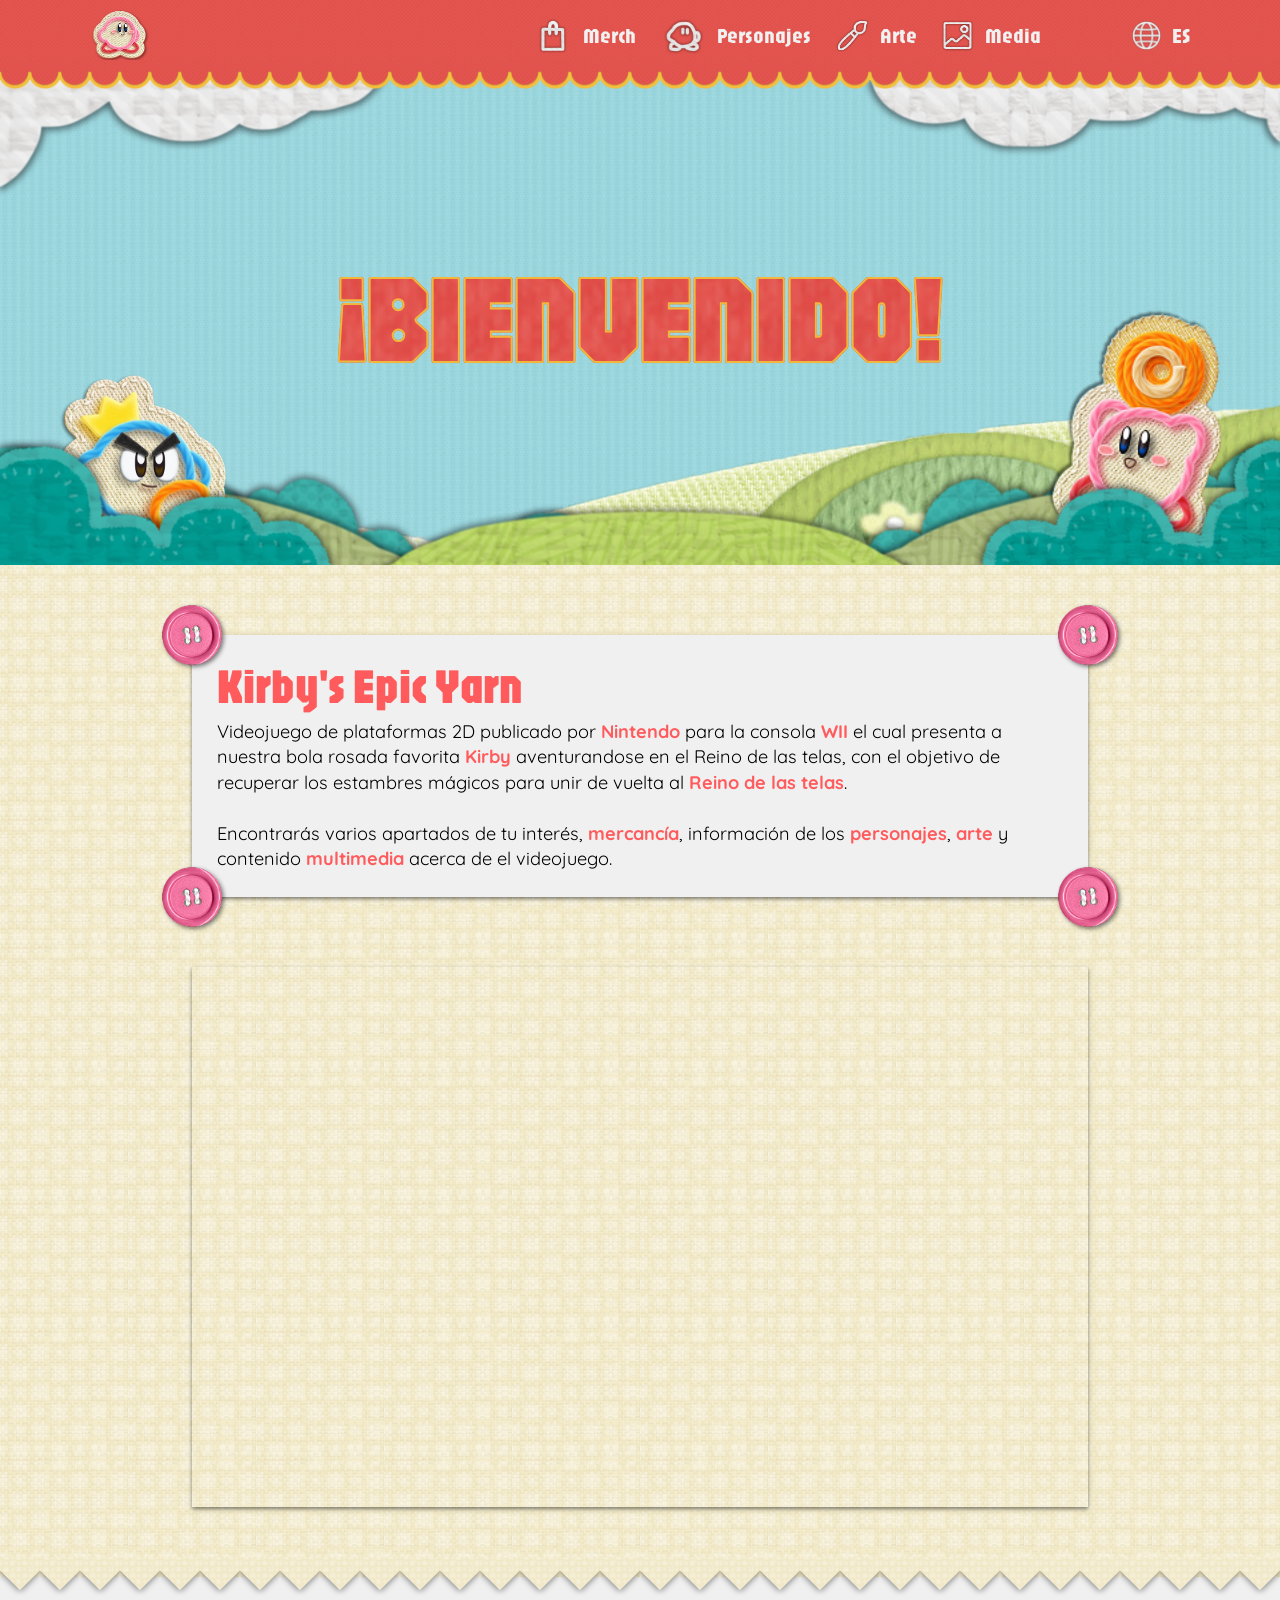
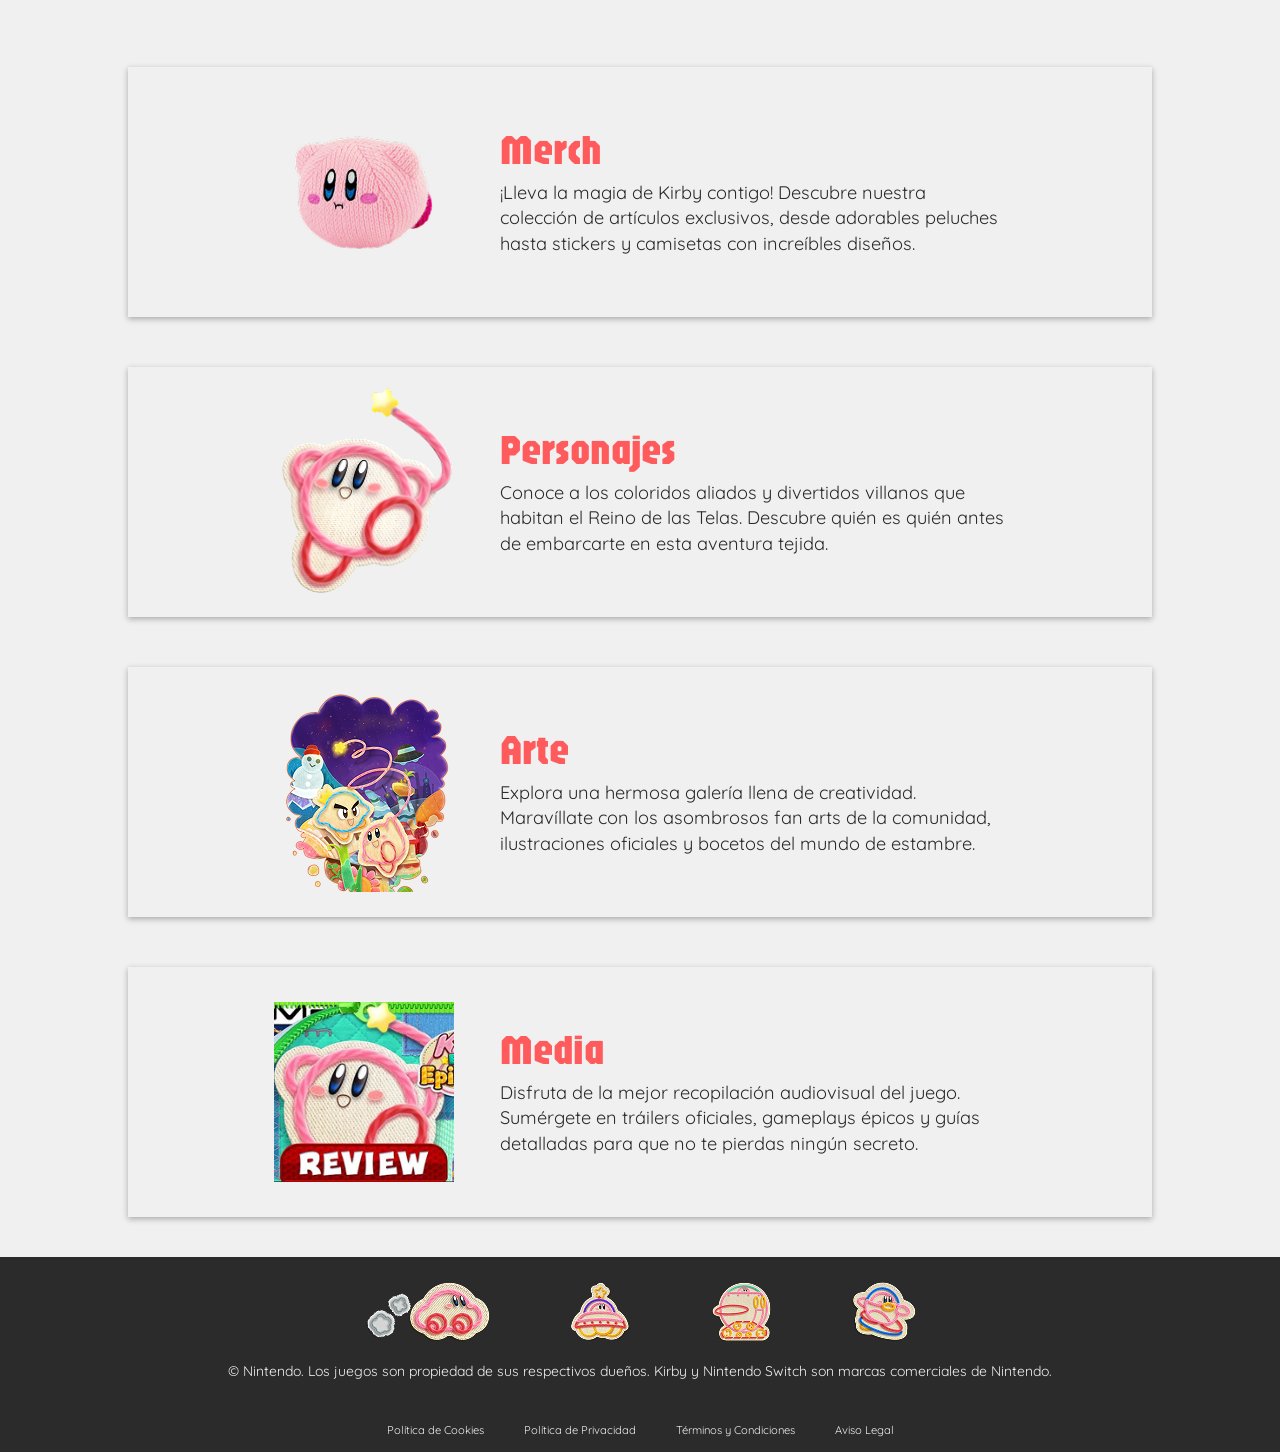
==== index.html @ 3ca74471 "Add files via upload" ====
<!DOCTYPE html>
<html lang="es">

<head>
    <meta charset="UTF-8">
    <meta name="viewport" content="width=device-width, initial-scale=1.0">
    <title>Kirby's Epic Yarn</title>
    <link rel="icon" type="image/png" href="./img/header/kirbyEstandar.png"/>
    <link rel="stylesheet" href="css/estandarizacion/reset.css">
    <link rel="stylesheet" href="css/estandarizacion/normalize.css">
    <link rel="stylesheet" href="css/general.css">
    <link rel="stylesheet" href="css/parallax.css">
    <link rel="stylesheet" href="css/indexStyle.css">
</head>

<body>
    <div class="oscurecer-fondo"></div>

    <header>
        <div class="header-content">
            <a class="burgerIcon"><img src="./img/header/hamIcon.png" alt="Menu desplegable" height="38"></a>
            <a class="logo" href="./index.html"><img src="./img/header/kirbyEstandar.png" alt="Kirby Epic´s Yarn"
                    height="55"></a>
            <a class="langIcon"><img src="./img/header/langIcon.png" alt="Idioma" height="31"></a>
        </div>
        <div class="header-content-pc">
            <a class="logo" href="./index.html"><img src="./img/header/kirbyEstandar.png" alt="Kirby Epic´s Yarn"
                    height="55"></a>
            <div class="sections">
                <a href="./merchMain.html" class="section">
                    <img src="./img/header/MerchIcon.png" alt="Merch" height="40">
                    <h2>Merch</h2>
                </a>
                <a href="./personajes.html" class="section">
                    <img src="./img/header/PJIcon.png" alt="Personajes" height="48">
                    <h2>Personajes</h2>
                </a>
                <a href="arte.html" class="section">
                    <img src="./img/header/ArteIcon.png" alt="Arte" height="35">
                    <h2>Arte</h2>
                </a>
                <a href="./media.html" class="section">
                    <img src="./img/header/MediaIcon.png" alt="Media" height="35">
                    <h2>Media</h2>
                </a>
            </div>
            <a class="langIcon">
                <img src="./img/header/langIcon.png" alt="Idioma" height="31">
                <h2>ES</h2>
            </a>
        </div>
        <div class="header-deco"></div>
    </header>

    <div class="header-menu">
        <a href="./index.html" class="op-header-menu">
            <div class="imagen-header-menu">
                <img src="./img/header/InicioIcon.png" alt="Inicio" height="46">
            </div>
            <h2>Inicio</h2>
        </a>
        <a href="./merchMain.html" class="op-header-menu">
            <div class="imagen-header-menu">
                <img src="./img/header/MerchIcon.png" alt="Merch" height="50">
            </div>
            <h2>Merch</h2>
        </a>
        <a href="./personajes.html" class="op-header-menu">
            <div class="imagen-header-menu">
                <img src="./img/header/PJIcon.png" alt="Personajes" height="52">
            </div>
            <h2>Personajes</h2>
        </a>
        <a href="./arte.html" class="op-header-menu">
            <div class="imagen-header-menu">
                <img src="./img/header/ArteIcon.png" alt="Arte" height="40">
            </div>
            <h2>Arte</h2>
        </a>
        <a href="./media.html" class="op-header-menu">
            <div class="imagen-header-menu">
                <img src="./img/header/MediaIcon.png" alt="Media" height="40">
            </div>
            <h2>Media</h2>
        </a>

        <div class="footer-header-menu">
            <div class="footer-header-menu-f"><a href="">Politica de Cookies</a>
                <a href="">Politica de Privacidad</a>
            </div>
            <div class="footer-header-menu-f"><a href="">Terminos y Condiciones</a>
                <a href="">Aviso Legal</a>
            </div>
        </div>
    </div>

    <!--
    <div id="cookies">
        <div class="img-cookies">
            <img src="./img/parallax/kirbyEstandar.png" alt="Kirby">
        </div>

        <div class="txt-cookies">
            <h4>Utilizamos cookies</h4>
            <p>Utilizamos cookies propias y de terceros para que nuestro sitio web funcione de manera segura para
                analizar el tráfico y darte la mejor experiencia.
                Puedes aceptar todas las cookies pulsando "Aceptar todo", rechazar las no esenciales haciendo clic en
                "Rechazar", o personalizar tus preferencias en "Configurar". Para más información, consulta nuestra
                [Política de Cookies].</p>
        </div>
        <div class="btns-cookies">
            <div class="superior">
                <button></button>
                <button></button>
            </div>
        </div>
    </div>
    -->

    <div id="parallax-container">

        <div id="layer1"></div>

        <div id="layerBg">
            <img class="" src="img/parallax/bgColinas.png">
        </div>

        <div id="layer2">
            <img class="L" src="img/parallax/Arbusto3L.png">
            <img class="R" src="img/parallax/Arbusto3R.png">
        </div>

        <div id="layer3">
            <img class="L" src="img/parallax/Colina2L.png">
            <img class="R" src="img/parallax/Colina2R.png">
        </div>

        <div id="layer4">
            <img class="centro" src="img/parallax/Arbusto2.png">
        </div>

        <div id="layer5">
            <img class="centro" src="img/parallax/Colina1.png">
        </div>

        <div id="layer6">
            <img class="L nube" src="img/parallax/NubeL.png">
            <img class="R nube" src="img/parallax/NubeR.png">
        </div>

        <div id="personajes">
            <img class="R" src="img/parallax/kirbyParallax.png">
            <img class="L" src="img/parallax/principeParallax.png">
        </div>

        <div id="layer7">
            <img class="L" src="img/parallax/Arbusto1-L.png">
            <img class="R" src="img/parallax/Arbusto1-R.png">
        </div>

        <div id="layer8">
            <h1>¡BIENVENIDO!</h1>
        </div>

    </div>

    <main>
        <section id="intro">
            <div id="presentacion">
                <img class="btn izq-top" src="./img/pjs/btn1.png"> <img class="btn der-top" src="./img/pjs/btn1.png">
                <h2>Kirby's Epic Yarn</h2>
                <p>Videojuego de plataformas 2D publicado por <b>Nintendo</b> para la consola <b>WII</b> el cual
                    presenta a nuestra bola
                    rosada favorita <b>Kirby</b> aventurandose en el Reino de las telas, con el objetivo de recuperar
                    los estambres
                    mágicos para unir de vuelta al <b>Reino de las telas</b>.<br>
                    <br>
                    Encontrarás varios apartados de tu interés, <b>mercancía</b>, información de los <b>personajes</b>,
                    <b>arte</b> y contenido
                    <b>multimedia</b> acerca de el videojuego.
                </p>
                <img class="btn izq-bot" src="./img/pjs/btn1.png"> <img class="btn der-bot" src="./img/pjs/btn1.png">
            </div>

            <div id="videoP">
                <iframe src="https://www.youtube.com/embed/OZhKplFfN2E?si=FNtWgABlqq-DmB6D&amp;controls=0"
                    title="YouTube video player" frameborder="0"
                    allow="accelerometer; autoplay; clipboard-write; encrypted-media; gyroscope; picture-in-picture; web-share"
                    referrerpolicy="strict-origin-when-cross-origin" allowfullscreen></iframe>
            </div>
            <div class="decoPage"></div>
        </section>

        <section id="contenidos">
            <a href="./merchMain.html" class="recuadro">
                <div class="recuadro-in">
                    <img src="./img/index/merch.png" alt="Peluche de Kirby">
                    <div class="recuadro-txt">
                        <h2>Merch</h2>
                        <p>
                            ¡Lleva la magia de Kirby contigo! Descubre nuestra colección de artículos exclusivos, desde
                            adorables peluches hasta stickers y camisetas con increíbles diseños.
                        </p>
                    </div>
                </div>
            </a>

            <a href="./personajes.html" class="recuadro">
                <div class="recuadro-in">
                    <img src="./img/index/personajes.png" alt="Personaje Kirby">
                    <div class="recuadro-txt">
                        <h2>Personajes</h2>
                        <p>
                            Conoce a los coloridos aliados y divertidos villanos que habitan el Reino de las Telas.
                            Descubre quién es quién antes de embarcarte en esta aventura tejida.
                        </p>
                    </div>
                </div>
            </a>

            <a href="./arte.html" class="recuadro">
                <div class="recuadro-in">
                    <img src="./img/index/arte.png" alt="Fan art Kirby's Epic Yarn">
                    <div class="recuadro-txt">
                        <h2>Arte</h2>
                        <p>
                            Explora una hermosa galería llena de creatividad. Maravíllate con los asombrosos fan arts de
                            la comunidad, ilustraciones oficiales y bocetos del mundo de estambre.
                        </p>
                    </div>
                </div>
            </a>

            <a href="./media.html" class="recuadro">
                <div class="recuadro-in">
                    <img src="./img/index/media.png" alt="Video Kirby's Epic Yarn">
                    <div class="recuadro-txt">
                        <h2>Media</h2>
                        <p>
                            Disfruta de la mejor recopilación audiovisual del juego. Sumérgete en tráilers oficiales,
                            gameplays épicos y guías detalladas para que no te pierdas ningún secreto.
                        </p>
                    </div>
                </div>
            </a>
        </section>
    </main>

    <footer>
        <div class="fila-deco">
            <img src="./img/footer/trans1.png" alt="Transformacion de Kirby Automovil">
            <img src="./img/footer/trans2.png" alt="Transformacion de Kirby Platillo Volador">
            <img src="./img/footer/trans3.png" alt="Transformacion de Kirby Tankbot">
            <img src="./img/footer/trans4.png" alt="Transformacion de Kirby Spin Boarder">
        </div>

        <div>

        </div>
        <p>
            © Nintendo. Los juegos son propiedad de sus respectivos dueños. Kirby y Nintendo Switch son marcas
            comerciales de Nintendo.
        </p>

        <div class="fila-legal">
            <a>Política de Cookies</a>
            <a>Política de Privacidad</a>
            <a>Términos y Condiciones</a>
            <a>Aviso Legal</a>
        </div>
    </footer>

    <script src="./js/scriptParallax.js"></script>
    <script src="./js/scriptMenu.js"></script>

</body>

</html>
---- css/general.css ----
@import url('https://fonts.googleapis.com/css2?family=Jaro:opsz@6..72&family=Quicksand:wght@300..700&display=swap');

@keyframes shake {
    0% {
        transform: rotate(0deg);
    }

    25% {
        transform: rotate(10deg);
    }

    50% {
        transform: rotate(0deg);
    }

    75% {
        transform: rotate(-10deg);
    }

    100% {
        transform: rotate(0deg);
    }
}

@keyframes aparecer {
    from {
        opacity: 0;
        transform: translateY(-8px);
    }
    to {
        opacity: 1;
        transform: translateY(0);
    }
}

body {
    animation: aparecer 0.4s ease-in-out;
    display: flex;
    flex-direction: column;
    min-height: 100vh;
}


html {
    margin: 0;
    background-color: #f0f0f0;
    font-family: 'Quicksand';
    position: relative;
    font-size: 14px;
}

body.no-scroll {
    overflow: hidden;
}

a {
    text-decoration: none;
    color: #f0f0f0;
}

p {
    line-height: 1.4;
}

h1 {
    font-family: 'Jaro';
    font-size: 9rem;

    background-image: url('../img/textures/FondoHeader.jpg');
    background-size: cover;
    background-position: center;

    -webkit-background-clip: text;
    background-clip: text;
    -webkit-text-fill-color: transparent;
    color: transparent;

    -webkit-text-stroke: 2px #F1B73A;
}

h2 {
    font-family: 'Jaro';
    font-size: 1.5rem;
}

h3 {
    font-family: 'Jaro';
    font-size: 1.5rem;
    color: #FB6E92;
    margin-bottom: 5px;
}

header {
    position: sticky;
    top: 0;
    width: 100%;
    height: 65px;
    background-image: url('../img/textures/FondoHeader.jpg');
    background-repeat: repeat;
    background-size: 30px;
    z-index: 20;
}

.header-content-pc {
    display: none;
}

.header-content-pc a {
    transition: 0.2s;
}

.header-content-pc a:hover {
    color: #F1B73A;
    scale: 1.05;
}

.sections a:hover img {
    animation: shake 1s infinite ease-out;
}

.section-act {
    color: #F1B73A;
}

.header-content {
    display: flex;
    align-items: center;
    justify-content: space-between;
    margin: 0 15px;
}

.header-content a {
    transition: .5s;
}

.header-content a:hover {
    rotate: 10deg;
}

.logo {
    transition: .2s;
}

.logo:hover {
    animation: shake .2s infinite ease-out;
    scale: 1.05;
}

.header-deco {
    position: absolute;
    top: 60px;
    width: 100%;
    height: 30px;
    background-image: url('../img/textures/TileKirby.png');
    background-repeat: repeat;
    background-size: 30px;
}

.oscurecer-fondo {
    position: fixed;
    width: 100vw;
    height: 100vh;
    z-index: 99;
    background-color: black;
    opacity: 0;
    transition: 0.6s;
    pointer-events: none;
}

.oscurecer-fondo.activo {
    opacity: .3;
    pointer-events: auto;
}

.header-menu {
    position: fixed;
    width: 50vw;
    height: 100vh;
    background-image: url('../img/textures/FondoHeader.jpg');
    background-repeat: repeat;
    background-size: 64px;
    z-index: 100;
    top: 0;
    left: 0;
    transform: translateX(-101%);
    padding-left: 6vw;
    transition: 0.6s;
}

.header-menu.activo {
    transform: translateX(0);
}

.header-menu h2 {
    font-size: 5.5vw;
}

.imagen-header-menu {
    width: 52px;
    display: flex;
    align-items: center;
    justify-content: center;
    margin-right: 3vw;
}

.imagen-header-menu img {
    height: 12vw;
    transition: 0.6s;
}

.op-header-menu {
    display: flex;
    align-items: center;
    height: 52px;
    margin-bottom: 30px;
}

.op-header-menu:hover {
    color: #F1B73A;
}

.op-header-menu:hover .imagen-header-menu img {
    rotate: -10deg;
}


.op-header-menu:first-child {
    margin-top: 60px;
}

.footer-header-menu {
    position: absolute;
    bottom: 0;
    left: 0;
    height: 88;
    padding: 0 20px;
    display: flex;
    flex-direction: column;
    width: 80%;
    gap: 10px;
    margin-bottom: 20px;
}

.footer-header-menu-f {
    display: flex;
    width: 100%;
    justify-content: space-between;
}

.footer-header-menu a {
    font-size: 0.6rem;
}

footer {
    position: relative;
    background-color: #2B2B2B;
    height: 154px;
    padding: 16px 22px;
    display: flex;
    flex-direction: column;
    gap: 10px;
    z-index: 10;
    margin-top: auto;
}

.fila-deco {
    display: flex;
    align-items: center;
    justify-content: space-around;
}

.fila-deco img {
    transition: .2s;
    cursor: pointer;
}

.fila-deco img:active {
    animation: shake .2s infinite ease-out;
    scale: 1.2;
}

footer p {
    font-size: 0.8rem;
    color: #f0f0f0;
    text-align: center;
}

.fila-legal {
    display: flex;
    align-items: center;
    justify-content: space-around;
    gap: 8px;
    margin-top: auto;
}

.fila-legal a {
    font-size: 0.6rem;
    color: #f0f0f0;
    cursor: pointer;
    transition: .2s;
}

.fila-legal a:hover {
    color: #FF5B5D;
}

@media (min-width: 768px) {
    header {
        display: flex;
        align-items: center;
        flex-direction: column;
    }

    .header-menu {
        display: none;
    }

    .oscurecer-fondo {
        display: none;
    }

    .header-content {
        display: none;
    }

    .header-content-pc {
        display: flex;
        align-items: center;
        justify-content: space-evenly;
        width: 100%;
        box-sizing: border-box;
        padding: 0 2.6vh;
        margin-top: 8px;
    }

    .logo {
        display: flex;
        align-items: center;
    }

    .sections {
        display: flex;
        align-items: center;
        justify-content: space-between;
        margin-left: auto;
        gap: 2.6vh;
    }

    .section {
        display: flex;
        align-items: center;
        gap: 10px;
    }

    .langIcon {
        display: flex;
        align-items: center;
        gap: 10px;
        margin-left: 2.6vh;
    }

    footer {
        padding-top: 25px;
    }

    .fila-deco {
        justify-content: center;
        gap: 40px;
    }

    footer p {
        font-size: 1rem;
        color: #f0f0f0;
        text-align: center;
    }

    .fila-legal a {
        font-size: 0.8rem;
    }
}

@media (min-width: 1024px) {
    .header-content-pc {
        padding: 0 10vh;
    }

    .langIcon {
        margin-left: 10vh;
    }

    .fila-deco {
        gap: 80px;
    }

    .fila-legal {
        display: flex;
        align-items: center;
        justify-content: center;
        gap: 40px;
        margin-top: auto;
    }
}
---- css/parallax.css ----
#parallax-container {
    position: relative;
    height: 500px;
    overflow: hidden;
}

#layer1 {
    /*Debe de tenerlo cada imagen*/
    position: absolute;
    z-index: 1;
    background-image: url('../img/textures/FondoAzul.jpg');
    background-repeat: repeat;
    background-size: 64px;
    top: 0;
    left: 0;
    width: 100%;
    height: 120%;
    transition: .6s;
}

#layerBg {
    position: absolute;
    bottom: 20;
    z-index: 2;
    width: 100%;
    height: 100%;
    filter: saturate(50%);
    pointer-events: none;
}

#layerBg img {
    position: absolute;
    left: 0;
    bottom: -30%;
    width: 1920px;
}


#layer2 {
    position: absolute;
    z-index: 3;
    bottom: -140px;
    width: 100%;
    height: 100%;
    transition: .6s;
    pointer-events: none;
}

.L {
    position: absolute;
    bottom: 0;
    left: 0;
}

.R {
    position: absolute;
    bottom: 0;
    right: 0;
}

#layer3 {
    position: absolute;
    z-index: 4;
    width: 100%;
    height: 100%;
    transition: .6s;
    bottom: -70px;
    pointer-events: none;
}

.nube {
    top: 15px;
}

#layer4 {
    position: absolute;
    display: flex;
    justify-content: center;
    z-index: 5;
    bottom: -150px;
    width: 100%;
    height: 25%;
    transition: .6s;
    pointer-events: none;
}

.centro {
    position: absolute;
    bottom: 0;
}

#layer5 {
    display: flex;
    justify-content: center;
    position: absolute;
    z-index: 6;
    bottom: 0;
    left: -30px;
    width: 100%;
    height: 25%;
    transition: .6s;
    bottom: -60px;
    pointer-events: none;
}

#layer6 {
    position: absolute;
    z-index: 7;
    width: 100%;
    height: 25%;
    transition: .6s;
    top: 0;
    pointer-events: none;
}

#personajes {
    display: flex;
    position: absolute;
    top: 500px;
    z-index: 6;
    height: auto;
    width: 100%;
    transition: 1s;
}

#personajes .R {
    width: 220px;
    right: 2%;
    bottom: 25px;
    animation: shake 1.5s infinite ease-out;
    cursor: pointer;
    transition: 0.2s;
}

#personajes .L {
    width: 180px;
    left: 4%;
    bottom: 30px;
    animation: shake 1.5s infinite ease-out reverse;
    cursor: pointer;
    transition: 0.2s;
}

#personajes .R:active{
    translate: 0 -50px;
}

#personajes .L:active{
    translate: 0 -50px;
}

#layer7 {
    position: absolute;
    z-index: 8;
    top: 0;
    width: 100%;
    height: 100%;
    transition: .6s;
    pointer-events: none;
}

#layer8 {
    position: absolute;
    z-index: 5;
    width: 100%;
    height: 100%;
    transition: .6s;
    display: flex;
    justify-content: center;
    align-items: center;
}

@media(max-width: 768px) {
    #personajes .R {
        width: 170px;
        right: 2%;
        bottom: 25px;
    }

    #personajes .L {
        width: 150px;
        left: 4%;
        bottom: 30px;
    }

    #layer7 img {
        height: 200px;
    }
    h1 {
        font-size: 6rem;
    }
}

@media(max-width: 480px) {
    #layer2 {
        bottom: -80px;
    }

    #layer2 img {
        height: 300px;
    }

    #layer4 {
        bottom: -100px;
    }

    #layer4 img {
        height: 300px;
    }

    #personajes .R {
        width: 130px;
        right: 2%;
        bottom: 30px;
    }

    #personajes .L {
        width: 110px;
        left: 4%;
        bottom: 40px;
    }

    #layer6 img {
        height: 130px;
    }

    #layer7 img {
        height: 150px;
    }

    h1 {
        font-size: 4.8rem;
    }
}
---- css/indexStyle.css ----
#intro {
    background-image: url('../img/textures/BackgroundTile.jpg');
    background-repeat: repeat;
    padding: 50px 0;
    position: relative;
}

#presentacion {
    box-sizing: border-box;
    background-color: #f0f0f0;
    background-repeat: repeat;
    background-size: 96px;
    width: 80vw;
    height: auto;
    padding: 25px;
    margin: 0 auto;
    margin-bottom: 50px;
    box-shadow: 0 2px 4px rgba(0, 0, 0, 0.5);
    position: relative;
}

.btn {
    width: 50px;
    position: absolute;
    filter: drop-shadow(2px 2px 2px rgba(0, 0, 0, 0.5));
    transition: 1s;
    cursor: pointer;
}

.btn:active {
    transform: rotate(180deg) scale(1.3);
}

.izq-top {
    top: -25px;
    left: -25px;
}

.izq-bot {
    bottom: -25px;
    left: -25px;
}

.der-top {
    top: -25px;
    right: -25px;
}

.der-bot {
    bottom: -25px;
    right: -25px;
}

#presentacion h2 {
    font-size: 32px;
    color: #FF5B5D;
    margin-bottom: 10px;
}

b {
    color: #FF5B5D;
}

#videoP {
    width: 100%;
    display: flex;
    justify-content: center;
}

#videoP iframe {
    width: 80vw;
    height: 70vw;
    box-shadow: 0 2px 4px rgba(0, 0, 0, 0.5);
}

.decoPage {
    position: absolute;
    bottom: -20px;
    width: 100%;
    height: 40px;
    background-image: url('../img/textures/BackgroundTileTriangulo.png');
    background-repeat: repeat;
    background-size: 40px;
}

#contenidos {
    padding: 40px 0;
}

.recuadro {
    display: block;
    width: 100%;
    height: 250px;
    box-shadow: 0 2px 6px rgba(0, 0, 0, 0.3);
    margin-top: 50px;
    cursor: pointer;
    transition: .5s;
}

.recuadro:hover {
    scale: 1.05;
}

.recuadro-in {
    width: 90%;
    height: 100%;
    margin: 0 auto;
    display: flex;
    justify-content: center;
    align-items: center;
    gap: 5%;
}

.recuadro-in img {
    width: 40%;
    max-width: 180px;
}

.recuadro-txt {
    width: 55%;
}

.recuadro-txt h2 {
    font-size: 36px;
    color: #FF5B5D;
    margin-bottom: 10px;
}

.recuadro p {
    color: #2B2B2B;
}

@media(min-width: 768px) {
    #intro {
        padding: 70px 0;
    }

    #presentacion {
        margin-bottom: 70px;
    }

    #presentacion h2 {
        font-size: 3.5rem;
    }

    #presentacion p {
        font-size: 1.3rem;
    }

    .btn {
        width: 60px;
    }

    .izq-top {
        top: -30px;
        left: -30px;
    }

    .izq-bot {
        bottom: -30px;
        left: -30px;
    }

    .der-top {
        top: -30px;
        right: -30px;
    }

    .der-bot {
        bottom: -30px;
        right: -30px;
    }

    .recuadro {
        width: 90%;
        margin: 50px auto 0 auto;
    }

    .recuadro-txt h2 {
        font-size: 42px;
    }

    .recuadro p {
        font-size: 1.3rem;
    }
}

@media (min-width: 1024px) {
    #presentacion {
        width: 70vw;
        padding: 25px;
    }

    #videoP iframe {
        width: 70vw;
        height: 60vh;
    }

    .recuadro {
        width: 80%;
    }
}
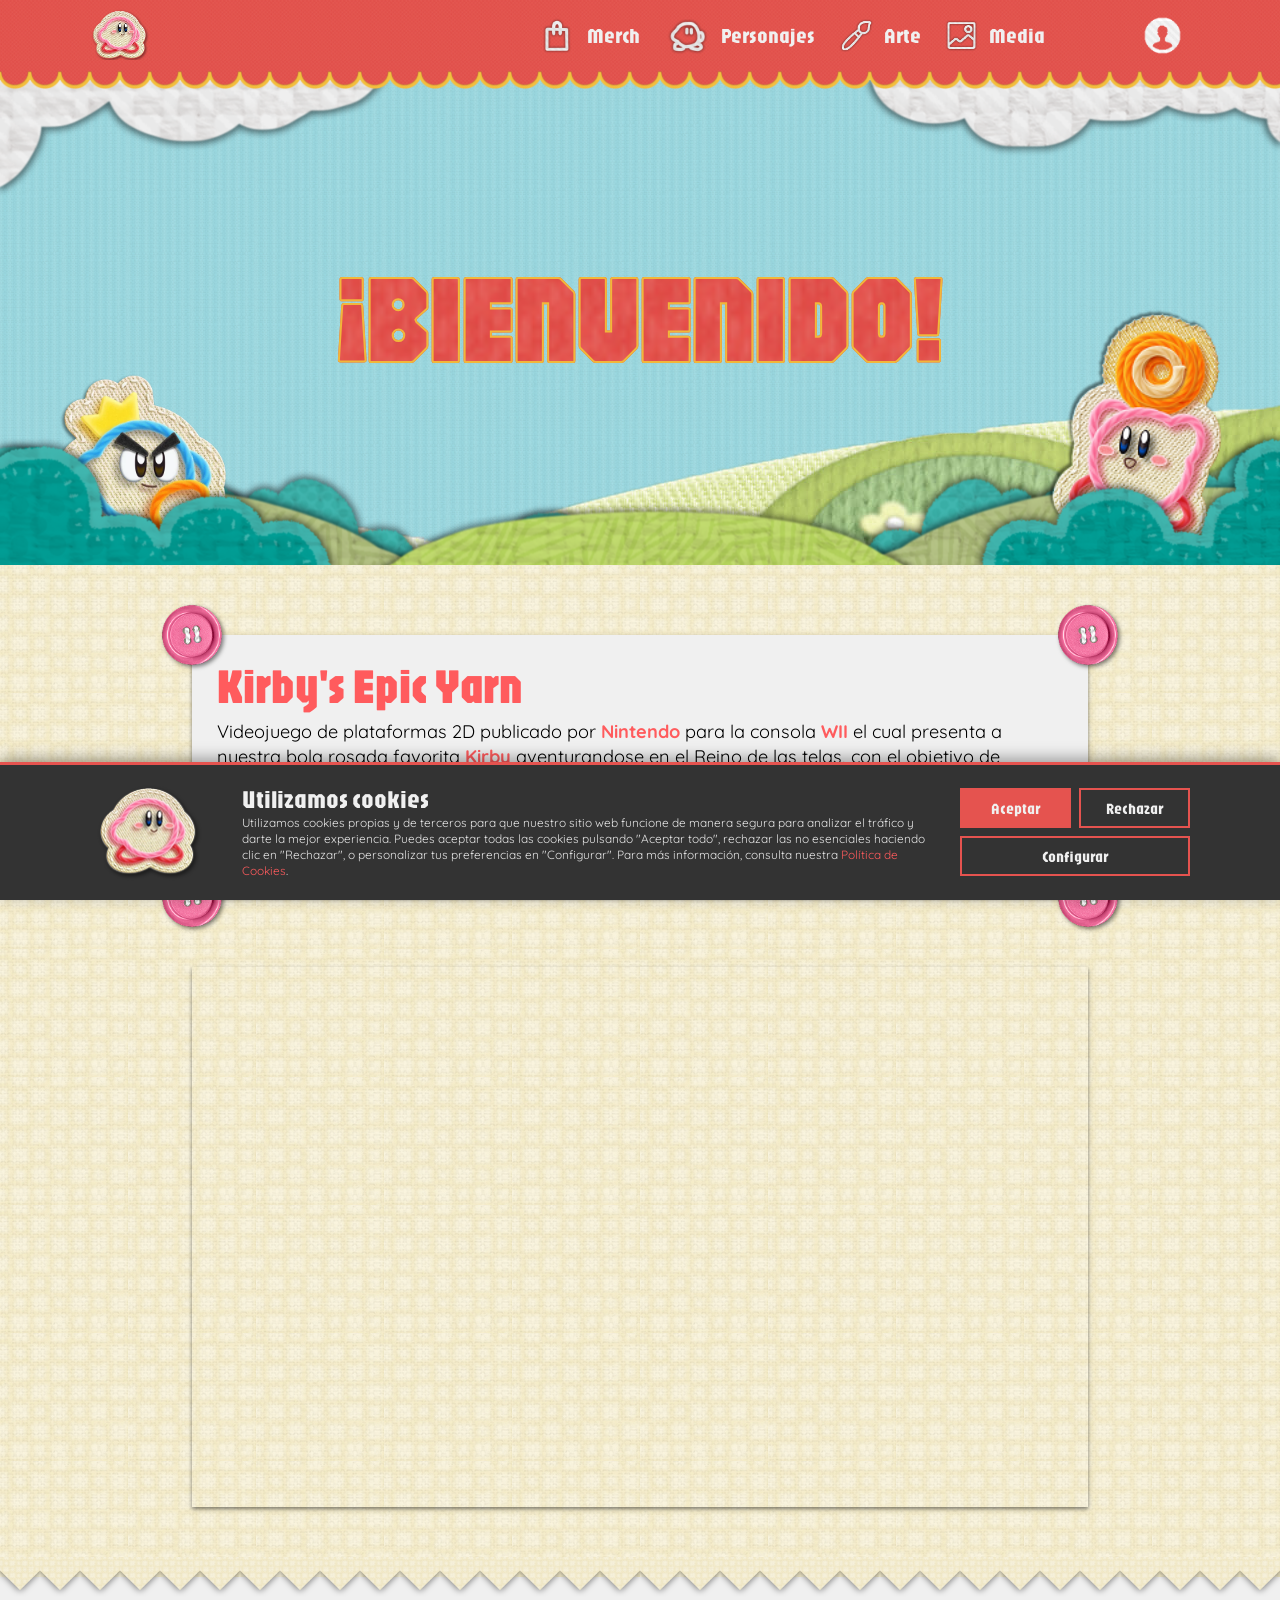
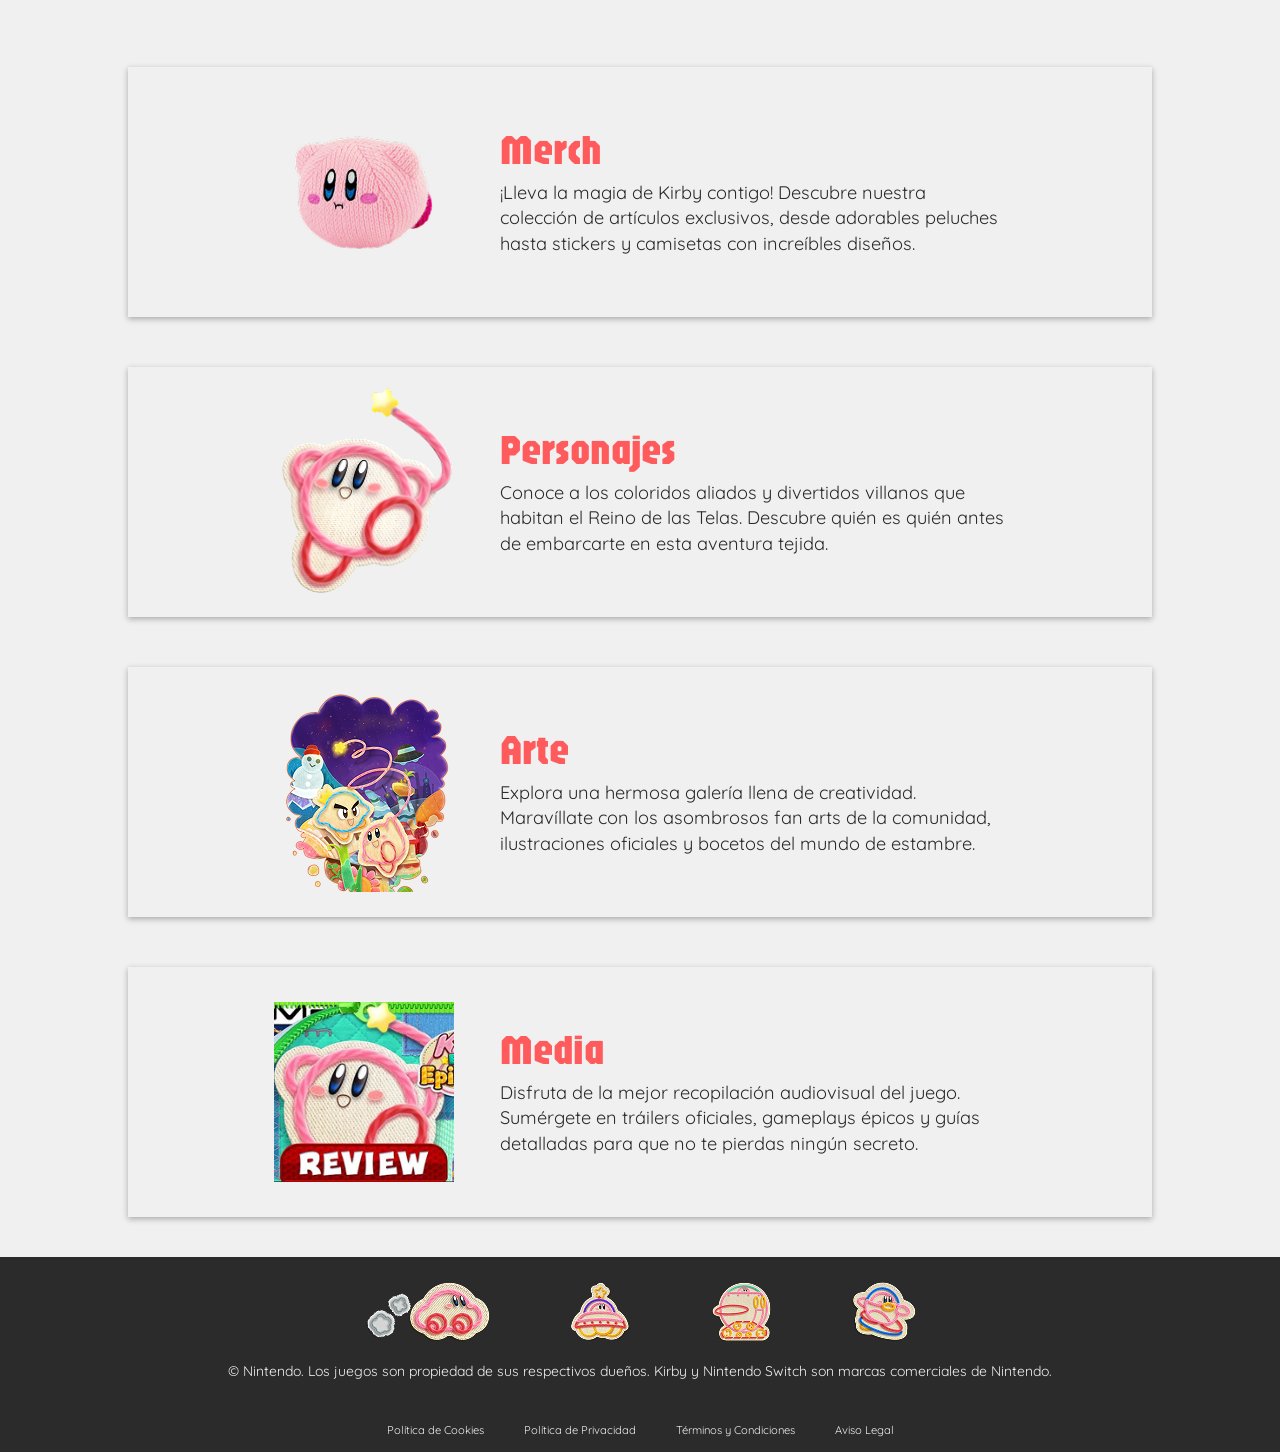
==== commit bace9b53: "Add files via upload" ====
--- a/index.html
+++ b/index.html
@@ -5,12 +5,14 @@
     <meta charset="UTF-8">
     <meta name="viewport" content="width=device-width, initial-scale=1.0">
     <title>Kirby's Epic Yarn</title>
-    <link rel="icon" type="image/png" href="./img/header/kirbyEstandar.png"/>
+    <link rel="icon" type="image/png" href="./img/header/kirbyEstandar.png" />
     <link rel="stylesheet" href="css/estandarizacion/reset.css">
     <link rel="stylesheet" href="css/estandarizacion/normalize.css">
     <link rel="stylesheet" href="css/general.css">
     <link rel="stylesheet" href="css/parallax.css">
     <link rel="stylesheet" href="css/indexStyle.css">
+    <link rel="stylesheet" href="css/cookieStyle.css">
+    <link rel="stylesheet" href="css/cookies.css">
 </head>
 
 <body>
@@ -21,7 +23,7 @@
             <a class="burgerIcon"><img src="./img/header/hamIcon.png" alt="Menu desplegable" height="38"></a>
             <a class="logo" href="./index.html"><img src="./img/header/kirbyEstandar.png" alt="Kirby Epic´s Yarn"
                     height="55"></a>
-            <a class="langIcon"><img src="./img/header/langIcon.png" alt="Idioma" height="31"></a>
+            <a class="langIcon"><img src="./img/header/profileIcon.png" alt="Iniciar sesión" height="48"></a>
         </div>
         <div class="header-content-pc">
             <a class="logo" href="./index.html"><img src="./img/header/kirbyEstandar.png" alt="Kirby Epic´s Yarn"
@@ -45,8 +47,7 @@
                 </a>
             </div>
             <a class="langIcon">
-                <img src="./img/header/langIcon.png" alt="Idioma" height="31">
-                <h2>ES</h2>
+                <img src="./img/header/profileIcon.png" alt="Iniciar sesión" height="55">
             </a>
         </div>
         <div class="header-deco"></div>
@@ -93,29 +94,6 @@
             </div>
         </div>
     </div>
-
-    <!--
-    <div id="cookies">
-        <div class="img-cookies">
-            <img src="./img/parallax/kirbyEstandar.png" alt="Kirby">
-        </div>
-
-        <div class="txt-cookies">
-            <h4>Utilizamos cookies</h4>
-            <p>Utilizamos cookies propias y de terceros para que nuestro sitio web funcione de manera segura para
-                analizar el tráfico y darte la mejor experiencia.
-                Puedes aceptar todas las cookies pulsando "Aceptar todo", rechazar las no esenciales haciendo clic en
-                "Rechazar", o personalizar tus preferencias en "Configurar". Para más información, consulta nuestra
-                [Política de Cookies].</p>
-        </div>
-        <div class="btns-cookies">
-            <div class="superior">
-                <button></button>
-                <button></button>
-            </div>
-        </div>
-    </div>
-    -->
 
     <div id="parallax-container">
 
@@ -270,6 +248,34 @@
         </div>
     </footer>
 
+    <div class="cookie-banner" id="cookie-banner" role="dialog" aria-labelledby="cookie-titulo" hidden>
+        <div class="cookie-content">
+            <img class="cookie-logo" src="./img/header/kirbyEstandar.png" alt="">
+            <div class="cookie-text">
+                <h2 id="cookie-titulo">Utilizamos cookies</h2>
+                <p>
+                    Utilizamos cookies propias y de terceros para que nuestro sitio web funcione de manera segura
+                    para analizar el tráfico y darte la mejor experiencia. Puedes aceptar todas las cookies pulsando
+                    "Aceptar todo", rechazar las no esenciales haciendo clic en "Rechazar", o personalizar tus
+                    preferencias en "Configurar". Para más información, consulta nuestra
+                    <a href="">Política de Cookies</a>.
+                </p>
+            </div>
+            <div class="cookie-buttons">
+                <button class="cookie-btn aceptar" type="button">Aceptar</button>
+                <button class="cookie-btn rechazar" type="button">Rechazar</button>
+                <button class="cookie-btn configurar" type="button" aria-expanded="false">Configurar</button>
+            </div>
+            <div class="cookie-config">
+                <label><input type="checkbox" checked disabled> Necesarias (siempre activas)</label>
+                <label><input type="checkbox" id="cookie-analiticas"> Analíticas</label>
+                <label><input type="checkbox" id="cookie-marketing"> Marketing</label>
+                <button class="cookie-btn guardar" type="button">Guardar preferencias</button>
+            </div>
+        </div>
+    </div>
+
+    <script src="./js/scriptCookies.js"></script>
     <script src="./js/scriptParallax.js"></script>
     <script src="./js/scriptMenu.js"></script>
 
--- a/css/cookies.css
+++ b/css/cookies.css
@@ -0,0 +1,195 @@
+/* ===== cookies.css (mobile-first: 480px base, 768px tableta, 1024px pc) ===== */
+
+.cookie-banner {
+    position: fixed;
+    left: 0;
+    right: 0;
+    bottom: 0;
+    z-index: 3000;
+    background-color: #333333;
+    border-top: 3px solid #E5534F;
+    color: #F0F0F0;
+    padding: 14px 5%;
+    box-shadow: 0 -4px 14px rgba(0, 0, 0, .35);
+    transform: translateY(100%);
+    transition: transform .35s ease;
+}
+
+.cookie-banner[hidden] {
+    display: none;
+}
+
+.cookie-banner.activo {
+    transform: translateY(0);
+}
+
+.cookie-content {
+    max-width: 1100px;
+    margin: 0 auto;
+    display: grid;
+    grid-template-columns: 56px 1fr;
+    column-gap: 12px;
+    row-gap: 12px;
+    align-items: center;
+}
+
+.cookie-logo {
+    width: 56px;
+    height: auto;
+    display: block;
+}
+
+.cookie-text h2 {
+    font-family: 'Jaro';
+    font-size: 1.3rem;
+    font-weight: normal;
+    color: #F0F0F0;
+    margin: 0 0 4px 0;
+}
+
+.cookie-text p {
+    font-size: 0.72rem;
+    line-height: 1.35;
+    margin: 0;
+    color: #E6E6E6;
+}
+
+.cookie-text a {
+    color: #FF5B5D;
+    text-decoration: none;
+}
+
+.cookie-text a:hover {
+    text-decoration: underline;
+}
+
+/* ---------- Botones ---------- */
+.cookie-buttons {
+    grid-column: 1 / -1;
+    display: grid;
+    grid-template-columns: 1fr 1fr;
+    gap: 8px;
+}
+
+.cookie-btn {
+    font-family: 'Jaro';
+    font-size: 1rem;
+    height: 38px;
+    border: 2px solid #E5534F;
+    background-color: transparent;
+    color: #F0F0F0;
+    cursor: pointer;
+    transition: background-color .2s, color .2s;
+}
+
+.cookie-btn:hover {
+    background-color: #E5534F;
+}
+
+.cookie-btn.aceptar {
+    background-color: #E5534F;
+}
+
+.cookie-btn.aceptar:hover {
+    background-color: #FF5B5D;
+    border-color: #FF5B5D;
+}
+
+.cookie-btn.configurar {
+    grid-column: 1 / -1;
+}
+
+/* ---------- Panel de configuracion ---------- */
+.cookie-config {
+    grid-column: 1 / -1;
+    display: none;
+    flex-direction: column;
+    gap: 8px;
+    padding: 10px 12px;
+    border: 1px dashed #E5534F;
+}
+
+.cookie-config.abierto {
+    display: flex;
+}
+
+.cookie-config label {
+    display: flex;
+    align-items: center;
+    gap: 8px;
+    font-size: 0.78rem;
+    cursor: pointer;
+}
+
+.cookie-config input {
+    accent-color: #E5534F;
+    width: 16px;
+    height: 16px;
+}
+
+.cookie-config .cookie-btn {
+    align-self: flex-start;
+    padding: 0 20px;
+}
+
+/* ================= TABLETA (768px) ================= */
+@media (min-width: 768px) {
+    .cookie-banner {
+        padding: 16px 4%;
+    }
+
+    .cookie-content {
+        grid-template-columns: 90px 1fr 190px;
+        column-gap: 20px;
+    }
+
+    .cookie-logo {
+        width: 90px;
+    }
+
+    .cookie-text h2 {
+        font-size: 1.6rem;
+    }
+
+    .cookie-text p {
+        font-size: 0.78rem;
+    }
+
+    .cookie-buttons {
+        grid-column: auto;
+    }
+
+    .cookie-config {
+        grid-column: 1 / -1;
+    }
+}
+
+/* ================= PC (1024px) ================= */
+@media (min-width: 1024px) {
+    .cookie-banner {
+        padding: 18px 5%;
+    }
+
+    .cookie-content {
+        grid-template-columns: 120px 1fr 230px;
+        column-gap: 32px;
+    }
+
+    .cookie-logo {
+        width: 110px;
+        justify-self: center;
+    }
+
+    .cookie-text h2 {
+        font-size: 1.8rem;
+    }
+
+    .cookie-text p {
+        font-size: 0.85rem;
+    }
+
+    .cookie-btn {
+        font-size: 1.1rem;
+        height: 40px;
+    }
+}
